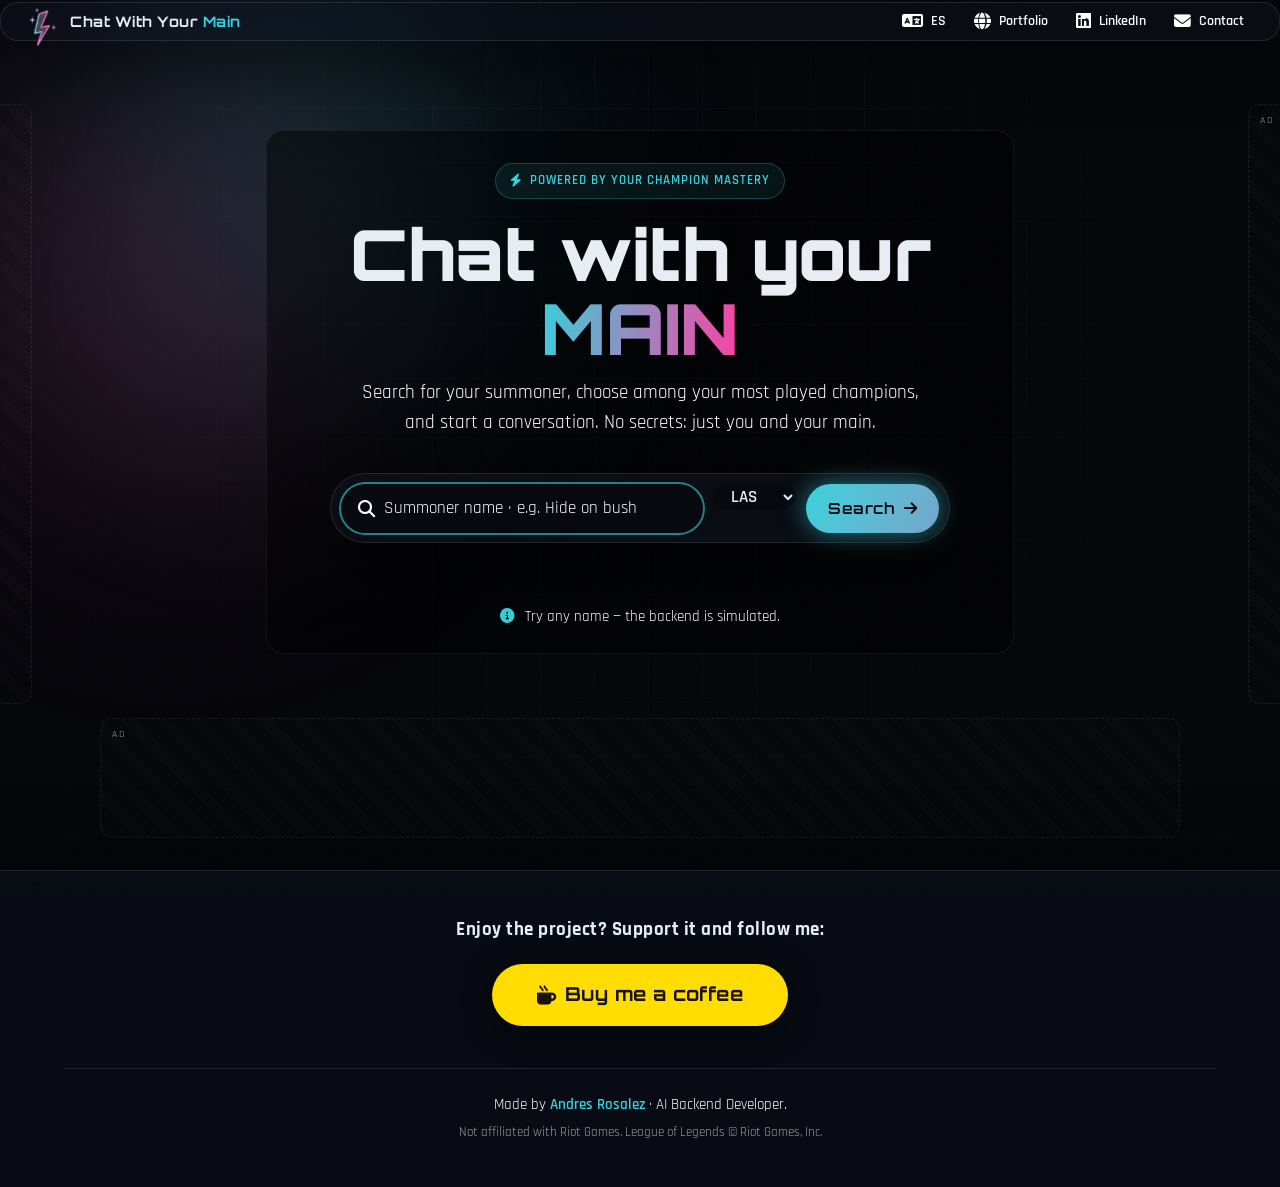
==== index.html @ ea78b266 "front sin backend" ====
<!DOCTYPE html>
<html lang="en" class="theme-dark">
<head>
  <meta charset="UTF-8" />
  <meta name="viewport" content="width=device-width, initial-scale=1.0" />
  <meta name="theme-color" content="#05060a" />

  <!-- ============================ SEO ============================ -->
  <title>Chat With Your Main — Talk to your main champion</title>
  <meta
    name="description"
    content="Search for your League of Legends summoner and start a conversation with your most played champion. Futuristic interface, glassmorphism and a chat with personality."
  />
  <meta name="author" content="Your Name" />
  <meta property="og:title" content="Chat With Your Main" />
  <meta
    property="og:description"
    content="Search your summoner and chat with your League of Legends main."
  />
  <meta property="og:type" content="website" />

  <!-- =============== hreflang (SEO multi‑idioma) ================ -->
  <link rel="alternate" hreflang="es" href="https://tudominio.com/es/" />
  <link rel="alternate" hreflang="en" href="https://tudominio.com/" />
  <link rel="canonical" href="https://tudominio.com/" />

  <!-- ===================== Icons (Font Awesome) ===================== -->
  <link
    rel="stylesheet"
    href="https://cdnjs.cloudflare.com/ajax/libs/font-awesome/6.5.2/css/all.min.css"
  />

  <!-- ===================== Fonts ===================== -->
  <link rel="preconnect" href="https://fonts.googleapis.com" />
  <link rel="preconnect" href="https://fonts.gstatic.com" crossorigin />
  <link
    href="https://fonts.googleapis.com/css2?family=Orbitron:wght@500;700;900&family=Rajdhani:wght@400;500;600;700&display=swap"
    rel="stylesheet"
  />

  <!-- ============================ Styles ============================ -->
  <link rel="stylesheet" href="./styles.css" />
</head>

<body>
  <!-- ===================== VIDEO DE FONDO ===================== -->
  <video class="bg-video" autoplay muted loop playsinline poster="Poster.png"
       style="position:fixed; top:0; left:0; width:100%; height:100%; z-index:-3; object-fit:cover; pointer-events:none; visibility:visible; opacity:1;">
  <source src="Background.mp4" type="video/mp4">
</video>
  <div class="bg-video-overlay" aria-hidden="true"></div>
  <!-- ========================================================= -->

  <!-- Animated neon background layers -->
  <div class="bg-grid" aria-hidden="true"></div>
  <div class="bg-orb bg-orb--cyan" aria-hidden="true"></div>
  <div class="bg-orb bg-orb--magenta" aria-hidden="true"></div>
  <div class="bg-noise" aria-hidden="true"></div>

  <!-- ============================ Header ============================ -->
  <header class="site-header glass">
    <a class="brand" href="#top" aria-label="Chat With Your Main — home">
      <span class="brand__mark">
        <img src="Icon.png" >
      </span>
      <span class="brand__text">
        Chat&nbsp;With&nbsp;Your&nbsp;<span class="brand__accent">Main</span>
      </span>
    </a>

    <nav class="site-nav" aria-label="Author links">
      <!-- Language switcher -->
      <a class="site-nav__link" href="/es/" hreflang="es" aria-label="Versión en español">
        <i class="fa-solid fa-language"></i><span>ES</span>
      </a>
      <!-- Personal branding -->
      <a class="site-nav__link" href="https://andresrosalez.dev/" target="_blank" rel="noopener">
        <i class="fa-solid fa-globe"></i><span>Portfolio</span>
      </a>
      <a class="site-nav__link" href="https://www.linkedin.com/in/andres-rosalez" target="_blank" rel="noopener">
        <i class="fa-brands fa-linkedin"></i><span>LinkedIn</span>
      </a>
      <a class="site-nav__link" href="mailto:andeliros@yahoo.com.ar">
        <i class="fa-solid fa-envelope"></i><span>Contact</span>
      </a>
    </nav>
  </header>

  <span id="top"></span>

  <main class="layout">
    <!-- ===================== Left ad rail ===================== -->
    <aside class="ad-rail ad-rail--left" aria-label="Advertisement">
      <div class="ad-slot ad-slot--vertical" data-ad-format="vertical">
        <ins class="adsbygoogle"
             style="display:block"
             data-ad-client="ca-pub-XXXXXXXXXXXXXXXX"
             data-ad-slot="0000000000"
             data-ad-format="auto"
             data-full-width-responsive="true"></ins>
        <span class="ad-slot__label">Ad</span>
      </div>
    </aside>

    <!-- ============================ Content ============================ -->
    <div class="content">
      <!-- ====================================================== -->
      <!-- VIEW 1: SEARCH                                          -->
      <!-- ====================================================== -->
      <section id="view-search" class="view view--active" aria-labelledby="hero-title">
        <div class="hero">
            <div class="hero-glass">
          <p class="hero__eyebrow">
            <i class="fa-solid fa-bolt"></i> Powered by your champion mastery
          </p>
          <h1 id="hero-title" class="hero__title">
            Chat with your <br><span class="grad-text">MAIN</span>
          </h1>
          <p class="hero__subtitle">
            Search for your summoner, choose among your most played champions,
            and start a conversation. No secrets: just you and your main.
          </p>

          <form id="search-form" class="search glass" autocomplete="off" novalidate>
            <div class="search__field">
              <i class="fa-solid fa-magnifying-glass search__icon"></i>
              <input
                id="summoner-input"
                class="search__input"
                type="text"
                name="summoner"
                placeholder="Summoner name · e.g. Hide on bush"
                aria-label="Summoner name"
                required
              />
            </div>

            <div class="search__region">
              <label class="sr-only" for="region-select">Region</label>
              <select id="region-select" class="search__select" name="region">
                <option value="LAS">LAS</option>
                <option value="LAN">LAN</option>
                <option value="NA">NA</option>
                <option value="EUW">EUW</option>
                <option value="EUNE">EUNE</option>
                <option value="KR">KR</option>
                <option value="BR">BR</option>
              </select>
            </div>

            <button id="search-button" class="btn btn--primary" type="submit">
              <span class="btn__label">Search</span>
              <i class="fa-solid fa-arrow-right btn__icon"></i>
            </button>
          </form>

          <p id="search-message" class="search__feedback" role="status" aria-live="polite"></p>

          <ul class="hero__hints">
            <li><i class="fa-solid fa-circle-info"></i> Try any name — the backend is simulated.</li>
          </ul>
          </div>
        </div>
      </section>

      <!-- ====================================================== -->
      <!-- VIEW 2: CHAMPION SELECT                                 -->
      <!-- ====================================================== -->
      <section id="view-select" class="view" aria-labelledby="select-title" hidden>
        <header class="summoner-card glass" id="summoner-card">
          <!-- Populated by ui.js -->
        </header>

        <div class="select__heading">
          <h2 id="select-title" class="section-title">
            Choose your <span class="grad-text">main</span>
          </h2>
          <p class="section-subtitle">
            Your highest mastery champions. Tap one to start chatting.
          </p>
        </div>

        <div id="champion-grid" class="champion-grid" role="list" aria-label="Available champions">
          <!-- Champion cards injected by ui.js -->
        </div>

        <button class="btn btn--ghost back-link" data-action="back-to-search" type="button">
          <i class="fa-solid fa-arrow-left"></i> Search another summoner
        </button>
      </section>

      <!-- ====================================================== -->
      <!-- VIEW 3: CHAT                                            -->
      <!-- ====================================================== -->
      <section id="view-chat" class="view" aria-labelledby="chat-title" hidden>
        <div class="chat glass">
          <header class="chat__header" id="chat-header">
            <!-- Champion identity injected by ui.js -->
          </header>

          <div id="chat-log" class="chat__log" aria-live="polite" aria-label="Conversation">
            <!-- Messages -->
          </div>

          <div id="typing-indicator" class="typing" hidden>
            <span class="typing__dot"></span>
            <span class="typing__dot"></span>
            <span class="typing__dot"></span>
          </div>

          <form id="chat-form" class="chat__composer" autocomplete="off">
            <input
              id="chat-input"
              class="chat__input"
              type="text"
              placeholder="Type a message…"
              aria-label="Type a message"
              required
            />
            <button class="btn btn--primary chat__send" type="submit" aria-label="Send message">
              <i class="fa-solid fa-paper-plane"></i>
            </button>
          </form>
        </div>

        <button class="btn btn--ghost back-link" data-action="back-to-select" type="button">
          <i class="fa-solid fa-arrow-left"></i> Switch champion
        </button>
      </section>

      <!-- In-content ad -->
      <div class="ad-slot ad-slot--horizontal" data-ad-format="horizontal" aria-label="Advertisement">
        <ins class="adsbygoogle"
             style="display:block"
             data-ad-client="ca-pub-XXXXXXXXXXXXXXXX"
             data-ad-slot="1111111111"
             data-ad-format="auto"
             data-full-width-responsive="true"></ins>
        <span class="ad-slot__label">Ad</span>
      </div>
    </div>

    <!-- ===================== Right ad rail ===================== -->
    <aside class="ad-rail ad-rail--right" aria-label="Advertisement">
      <div class="ad-slot ad-slot--vertical" data-ad-format="vertical">
        <ins class="adsbygoogle"
             style="display:block"
             data-ad-client="ca-pub-XXXXXXXXXXXXXXXX"
             data-ad-slot="2222222222"
             data-ad-format="auto"
             data-full-width-responsive="true"></ins>
        <span class="ad-slot__label">Ad</span>
      </div>
    </aside>
  </main>

  <!-- ============================ Footer ============================ -->
  <footer class="site-footer glass">
    <div class="footer__support">
      <p class="footer__support-text">
        Enjoy the project? Support it and follow me:
      </p>
      <div class="footer__buttons">
        <a class="btn btn--coffee" href="https://cafecito.app/andresrosalez" target="_blank" rel="noopener">
          <i class="fa-solid fa-mug-hot"></i> Buy me a coffee
        </a>
      </div>
    </div>

    <div class="footer__meta">
      <p>
        Made by
        <a href="https://andresrosalez.dev/" target="_blank" rel="noopener">Andres Rosalez</a>
        · AI Backend Developer.
      </p>
      <p class="footer__legal">
        Not affiliated with Riot Games. League of Legends © Riot Games, Inc.
      </p>
    </div>
  </footer>

  <!-- Google AdSense loader (commented out) -->
  <!--
  <script async
    src="https://pagead2.googlesyndication.com/pagead/js/adsbygoogle.js?client=ca-pub-XXXXXXXXXXXXXXXX"
    crossorigin="anonymous"></script>
  -->

  <script type="module" src="./js/app.js"></script>
</body>
</html>
---- styles.css ----
/* ==========================================================================
   Chat With Your Main — stylesheet
   Futuristic · glassmorphism · dark with neon (Empyrean-inspired)
   ========================================================================== */

/* --------------------------------------------------------------------------
   1. Design tokens
   -------------------------------------------------------------------------- */
:root {
  --cyan: #36d1dc;
  --magenta: #ff3fa4;
  --accent: var(--cyan);

  --bg: #05060a;
  --bg-2: #0a0d16;
  --text: #e8ecf4;
  --text-muted: #ffffff;
  --border: rgba(255, 255, 255, 0.08);

  --glass-bg: rgba(18, 22, 34, 0.55);
  --glass-stroke: rgba(255, 255, 255, 0.1);
  --glass-blur: 18px;

  --radius: 18px;
  --radius-sm: 12px;
  --maxw: 1320px;

  --glow: 0 0 24px color-mix(in srgb, var(--accent) 55%, transparent);
  --shadow: 0 20px 60px rgba(0, 0, 0, 0.45);

  --font-display: "Orbitron", system-ui, sans-serif;
  --font-body: "Rajdhani", system-ui, sans-serif;
}

/* --------------------------------------------------------------------------
   2. Reset & base
   -------------------------------------------------------------------------- */
*,
*::before,
*::after {
  box-sizing: border-box;
  margin: 0;
}

html {
  scroll-behavior: smooth;
  background: var(--bg);
}

body {
  min-height: 100vh;
  font-family: var(--font-body);
  font-size: 17px;
  line-height: 1.55;
  color: var(--text);
  /* Fallback si el video no carga: un degradado oscuro */
  
  overflow-x: hidden;
  position: relative;
}

img {
  display: block;
  max-width: 100%;
}
a {
  color: inherit;
  text-decoration: none;
}
button {
  font-family: inherit;
  cursor: pointer;
  border: none;
  background: none;
  color: inherit;
}
input,
select {
  font-family: inherit;
  font-size: inherit;
  color: inherit;
}

.sr-only {
  position: absolute;
  width: 1px;
  height: 1px;
  padding: 0;
  overflow: hidden;
  clip: rect(0 0 0 0);
  white-space: nowrap;
  border: 0;
}

.grad-text {
  background: linear-gradient(100deg, var(--cyan), var(--magenta));
  -webkit-background-clip: text;
  background-clip: text;
  color: transparent;
}

/* --------------------------------------------------------------------------
   3. Video de fondo (NUEVO, CORREGIDO)
   -------------------------------------------------------------------------- */
.bg-video {
  position: fixed;
  top: 0;
  left: 0;
  width: 100%;
  height: 100%;
  z-index: 5;
  object-fit: cover;
  pointer-events: none;
  /* Aseguramos visibilidad */
  visibility: visible;
  opacity: 1;
}



/* En móviles, puedes optar por ocultar el video para ahorrar datos */
@media (max-width: 768px) {
  /* .bg-video { display: none; } */ /* Descomenta si quieres ocultarlo en móvil */
}

/* --------------------------------------------------------------------------
   4. Animated background layers (orbes, grid, noise)
   -------------------------------------------------------------------------- */
.bg-grid,
.bg-orb,
.bg-noise {
  position: fixed;
  inset: 0;
  z-index: -1;   /* Por encima del overlay pero debajo del contenido */
  pointer-events: none;
}

.bg-grid {
  background-image:
    linear-gradient(rgba(255, 255, 255, 0.035) 1px, transparent 1px),
    linear-gradient(90deg, rgba(255, 255, 255, 0.035) 1px, transparent 1px);
  background-size: 54px 54px;
  mask-image: radial-gradient(circle at 50% 35%, #000 0%, transparent 75%);
  animation: grid-drift 24s linear infinite;
}

.bg-orb {
  width: 46vw;
  height: 46vw;
  max-width: 720px;
  max-height: 720px;
  border-radius: 50%;
  filter: blur(120px);
  opacity: 0.5;
}

.bg-orb--cyan {
  top: -12%;
  right: -8%;
  background: radial-gradient(circle, rgba(54, 209, 220, 0.55), transparent 70%);
  animation: float-a 18s ease-in-out infinite;
}

.bg-orb--magenta {
  bottom: -16%;
  left: -10%;
  background: radial-gradient(circle, rgba(255, 63, 164, 0.45), transparent 70%);
  animation: float-b 22s ease-in-out infinite;
}

.bg-noise {
  opacity: 0.025;
  background-image: url("data:image/svg+xml,%3Csvg xmlns='http://www.w3.org/2000/svg' width='160' height='160'%3E%3Cfilter id='n'%3E%3CfeTurbulence type='fractalNoise' baseFrequency='0.85' numOctaves='3'/%3E%3C/filter%3E%3Crect width='100%25' height='100%25' filter='url(%23n)'/%3E%3C/svg%3E");
}

/* --------------------------------------------------------------------------
   5. Layout shell (header, main, footer, ad rails)
   -------------------------------------------------------------------------- */
.site-header {
  position: sticky;
  top: 0;
  z-index: 50;
  display: flex;
  align-items: center;
  justify-content: space-between;
  gap: 1rem;
  padding: 0.9rem clamp(1rem, 4vw, 2.5rem);
  margin: 0.75rem auto;
  max-width: var(--maxw);
  border-radius: var(--radius);
}

.brand {
  display: inline-flex;
  align-items: center;
  gap: 0.7rem;
  font-family: var(--font-display);
  font-weight: 700;
  letter-spacing: 0.5px;
}

.brand__mark {
  display: grid;
  place-items: center;
  width: 42px;
  height: 42px;
  border-radius: 12px;
  font-size: 1.1rem;
}

.brand__text {
  font-size: 1.05rem;
}

.brand__accent {
  color: var(--cyan);
}

.site-nav {
  display: flex;
  align-items: center;
  gap: 0.35rem;
}

.site-nav__link {
  display: inline-flex;
  align-items: center;
  gap: 0.5rem;
  padding: 0.5rem 0.85rem;
  border-radius: 999px;
  font-weight: 600;
  color: var(--text-muted);
  transition: color 0.2s, background 0.2s, transform 0.2s;
}

.site-nav__link:hover {
  color: var(--text);
  background: rgba(255, 255, 255, 0.06);
  transform: translateY(-1px);
}

.site-nav__link i {
  font-size: 1.05rem;
}

.layout {
  display: grid;
  grid-template-columns: minmax(0, 1fr) minmax(0, var(--maxw)) minmax(0, 1fr);
  gap: 1.25rem;
  align-items: start;
  padding: 0 clamp(0.75rem, 3vw, 2rem) 2rem;
}

.content {
  grid-column: 2;
  width: 100%;
  max-width: 1080px;
  margin: 0 auto;
}

.ad-rail {
  position: sticky;
  top: 96px;
  display: flex;
  justify-content: center;
  padding-top: 0.5rem;
}

.ad-rail--left {
  grid-column: 1;
  justify-self: end;
}
.ad-rail--right {
  grid-column: 3;
  justify-self: start;
}

/* --------------------------------------------------------------------------
   6. Buttons & shared atoms
   -------------------------------------------------------------------------- */
.btn {
  display: inline-flex;
  align-items: center;
  justify-content: center;
  gap: 0.55rem;
  padding: 0.8rem 1.4rem;
  border-radius: 999px;
  font-family: var(--font-display);
  font-weight: 600;
  font-size: 0.95rem;
  letter-spacing: 0.4px;
  white-space: nowrap;
  transition: transform 0.18s ease, box-shadow 0.25s ease, opacity 0.2s;
}
.btn:disabled {
  opacity: 0.65;
  cursor: not-allowed;
}

.btn--primary {
  color: var(--bg);
  background: linear-gradient(120deg, var(--cyan), color-mix(in srgb, var(--accent) 70%, var(--magenta)));
  box-shadow: var(--glow);
}
.btn--primary:not(:disabled):hover {
  transform: translateY(-2px);
  box-shadow: 0 0 34px color-mix(in srgb, var(--accent) 70%, transparent);
}

.btn--ghost {
  color: var(--text-muted);
  border: 1px solid var(--border);
  background: rgba(255, 255, 255, 0.03);
}
.btn--ghost:hover {
  color: var(--text);
  border-color: color-mix(in srgb, var(--accent) 60%, transparent);
}

.btn--loading .btn__icon {
  animation: spin 0.8s linear infinite;
}

.back-link {
  margin-top: 1.5rem;
}

.section-title {
  font-family: var(--font-display);
  font-weight: 700;
  font-size: clamp(1.6rem, 3vw, 2.2rem);
}
.section-subtitle {
  color: var(--text-muted);
  margin-top: 0.4rem;
}

.tag {
  display: inline-flex;
  align-items: center;
  gap: 0.4rem;
  padding: 0.3rem 0.7rem;
  border-radius: 999px;
  font-size: 0.85rem;
  font-weight: 600;
  color: var(--text-muted);
  background: rgba(255, 255, 255, 0.05);
  border: 1px solid var(--border);
}
.tag i {
  color: var(--accent);
}

/* --------------------------------------------------------------------------
   7. Glass surfaces
   -------------------------------------------------------------------------- */
.glass {
  background: var(--glass-bg);
  border: 1px solid var(--glass-stroke);
  backdrop-filter: blur(var(--glass-blur)) saturate(140%);
  -webkit-backdrop-filter: blur(var(--glass-blur)) saturate(140%);
  box-shadow: var(--shadow);
}

/* --------------------------------------------------------------------------
   8. View: Search / Hero
   -------------------------------------------------------------------------- */
.view {
  display: none;
}
.view--active {
  display: block;
  animation: fade-up 0.5s ease both;
}

.hero {
  text-align: center;
  padding: clamp(2.5rem, 7vw, 5.5rem) 1rem 2rem;
  max-width: 780px;
  margin: 0 auto;
}

.hero__eyebrow {
  display: inline-flex;
  align-items: center;
  gap: 0.5rem;
  padding: 0.4rem 0.9rem;
  border-radius: 999px;
  font-size: 0.82rem;
  font-weight: 600;
  letter-spacing: 1px;
  text-transform: uppercase;
  color: var(--cyan);
  background: rgba(54, 209, 220, 0.08);
  border: 1px solid rgba(54, 209, 220, 0.25);
}

.hero__title {
  font-family: var(--font-display);
  font-weight: 900;
  font-size: clamp(2.4rem, 7vw, 4.4rem);
  line-height: 1.05;
  margin: 1.2rem 0 0.8rem;
  text-wrap: balance;
}

.hero__subtitle {
  color: var(--text-muted);
  font-size: clamp(1rem, 2.4vw, 1.2rem);
  max-width: 560px;
  margin: 0 auto;
  text-wrap: pretty;
}

.search {
  display: flex;
  gap: 0.6rem;
  padding: 0.6rem;
  margin: 2.2rem auto 0;
  max-width: 620px;
  border-radius: 999px;
}

.search__field {
  position: relative;
  flex: 1;
  display: flex;
  align-items: center;
}
.search__icon {
  position: absolute;
  left: 1.1rem;
  color: var(--text-muted);
}
.search__input {
  width: 100%;
  padding: 0.85rem 1rem 0.85rem 2.7rem;
  border: none;
  border-radius: 999px;
  background: rgba(0, 0, 0, 0.25);
  outline: none;
  transition: box-shadow 0.2s;
}
.search__input::placeholder {
  color: var(--text-muted);
}
.search__input:focus {
  box-shadow: 0 0 0 2px color-mix(in srgb, var(--accent) 60%, transparent);
}

.search__select {
  padding: 0 0.9rem;
  border: none;
  border-radius: 999px;
  background: rgba(0, 0, 0, 0.25);
  outline: none;
  font-weight: 600;
}

.search__feedback {
  min-height: 1.4rem;
  margin-top: 1rem;
  font-weight: 600;
}
.search__feedback--error {
  color: var(--magenta);
}
.search__feedback--info {
  color: var(--cyan);
}

.hero__hints {
  list-style: none;
  padding: 0;
  margin-top: 1.5rem;
  color: var(--text-muted);
  font-size: 0.92rem;
}
.hero__hints i {
  color: var(--accent);
  margin-right: 0.4rem;
}

/* --------------------------------------------------------------------------
   9. View: Champion select
   -------------------------------------------------------------------------- */
.summoner-card {
  display: flex;
  align-items: center;
  gap: 1.1rem;
  padding: 1.1rem 1.3rem;
  border-radius: var(--radius);
  margin-bottom: 2rem;
}
.summoner-card__icon {
  width: 64px;
  height: 64px;
  border-radius: 14px;
  border: 2px solid color-mix(in srgb, var(--accent) 60%, transparent);
  box-shadow: var(--glow);
}
.summoner-card__eyebrow {
  text-transform: uppercase;
  letter-spacing: 1.5px;
  font-size: 0.72rem;
  color: var(--cyan);
  font-weight: 700;
}
.summoner-card__name {
  font-family: var(--font-display);
  font-size: 1.5rem;
  line-height: 1.2;
}
.summoner-card__tags {
  display: flex;
  flex-wrap: wrap;
  gap: 0.5rem;
  margin-top: 0.5rem;
}

.select__heading {
  margin-bottom: 1.4rem;
}

.champion-grid {
  display: grid;
  grid-template-columns: repeat(auto-fill, minmax(240px, 1fr));
  gap: 1rem;
}

.champion-card {
  position: relative;
  display: flex;
  align-items: center;
  gap: 0.9rem;
  text-align: left;
  padding: 1rem;
  border-radius: var(--radius);
  background: var(--glass-bg);
  border: 1px solid var(--glass-stroke);
  backdrop-filter: blur(var(--glass-blur));
  -webkit-backdrop-filter: blur(var(--glass-blur));
  overflow: hidden;
  transition: transform 0.22s ease, border-color 0.22s ease, box-shadow 0.22s ease;
  animation: fade-up 0.5s ease both;
  animation-delay: var(--delay, 0ms);
}
.champion-card::before {
  content: "";
  position: absolute;
  inset: 0;
  background: linear-gradient(135deg, color-mix(in srgb, var(--accent) 22%, transparent), transparent 60%);
  opacity: 0;
  transition: opacity 0.25s;
}
.champion-card:hover {
  transform: translateY(-4px);
  border-color: color-mix(in srgb, var(--accent) 65%, transparent);
  box-shadow: 0 0 30px color-mix(in srgb, var(--accent) 35%, transparent);
}
.champion-card:hover::before {
  opacity: 1;
}
.champion-card > * {
  position: relative;
  z-index: 1;
}
.champion-card__rank {
  position: absolute;
  top: 0.7rem;
  right: 0.9rem;
  font-family: var(--font-display);
  font-weight: 700;
  font-size: 0.85rem;
  color: color-mix(in srgb, var(--accent) 80%, white);
  z-index: 2;
}
.champion-card__portrait {
  flex-shrink: 0;
  width: 64px;
  height: 64px;
  border-radius: 14px;
  overflow: hidden;
  border: 2px solid color-mix(in srgb, var(--accent) 55%, transparent);
}
.champion-card__portrait img {
  width: 100%;
  height: 100%;
  object-fit: cover;
}
.champion-card__body {
  display: flex;
  flex-direction: column;
  gap: 0.15rem;
  min-width: 0;
}
.champion-card__name {
  font-family: var(--font-display);
  font-weight: 700;
  font-size: 1.1rem;
}
.champion-card__title {
  font-size: 0.85rem;
  color: var(--text-muted);
  overflow: hidden;
  text-overflow: ellipsis;
  white-space: nowrap;
}
.champion-card__mastery {
  font-size: 0.8rem;
  color: color-mix(in srgb, var(--accent) 75%, white);
  margin-top: 0.3rem;
}
.champion-card__mastery i {
  margin-right: 0.3rem;
}
.champion-card__cta {
  position: absolute;
  bottom: 0.8rem;
  right: 1rem;
  font-size: 0.8rem;
  font-weight: 600;
  color: var(--text-muted);
  opacity: 0;
  transform: translateX(-6px);
  transition: opacity 0.2s, transform 0.2s, color 0.2s;
}
.champion-card:hover .champion-card__cta {
  opacity: 1;
  transform: translateX(0);
  color: var(--accent);
}

/* --------------------------------------------------------------------------
   10. View: Chat
   -------------------------------------------------------------------------- */
.chat {
  display: flex;
  flex-direction: column;
  height: min(72vh, 720px);
  border-radius: var(--radius);
  overflow: hidden;
}

.chat__header {
  position: relative;
  display: flex;
  align-items: center;
  gap: 0.9rem;
  padding: 1rem 1.2rem;
  border-bottom: 1px solid var(--glass-stroke);
  overflow: hidden;
}
.chat__header::before {
  content: "";
  position: absolute;
  inset: 0;
  background-image: var(--splash);
  background-size: cover;
  background-position: center 22%;
  opacity: 0.22;
  mask-image: linear-gradient(90deg, #000, transparent 85%);
}
.chat__header > * {
  position: relative;
  z-index: 1;
}

.chat__avatar {
  position: relative;
  width: 52px;
  height: 52px;
  border-radius: 50%;
  overflow: visible;
}
.chat__avatar img {
  width: 100%;
  height: 100%;
  border-radius: 50%;
  object-fit: cover;
  border: 2px solid color-mix(in srgb, var(--accent) 70%, transparent);
  box-shadow: var(--glow);
}
.chat__status {
  position: absolute;
  right: 1px;
  bottom: 1px;
  width: 13px;
  height: 13px;
  border-radius: 50%;
  background: #2fe089;
  border: 2px solid var(--bg-2);
  box-shadow: 0 0 8px #2fe089;
}

.chat__name {
  display: block;
  font-family: var(--font-display);
  font-weight: 700;
  font-size: 1.15rem;
}
.chat__title {
  font-size: 0.85rem;
  color: var(--text-muted);
}

.chat__log {
  flex: 1;
  display: flex;
  flex-direction: column;
  gap: 0.8rem;
  padding: 1.4rem 1.2rem;
  overflow-y: auto;
  scrollbar-width: thin;
  scrollbar-color: color-mix(in srgb, var(--accent) 50%, transparent) transparent;
}
.chat__log::-webkit-scrollbar {
  width: 8px;
}
.chat__log::-webkit-scrollbar-thumb {
  background: color-mix(in srgb, var(--accent) 45%, transparent);
  border-radius: 999px;
}

.msg {
  display: flex;
  align-items: flex-end;
  gap: 0.6rem;
  max-width: 82%;
  animation: pop-in 0.32s ease both;
}
.msg--user {
  align-self: flex-end;
  flex-direction: row-reverse;
}
.msg--champion {
  align-self: flex-start;
}

.msg__avatar {
  width: 34px;
  height: 34px;
  border-radius: 50%;
  object-fit: cover;
  border: 1px solid var(--glass-stroke);
}

.msg__bubble {
  padding: 0.7rem 1rem;
  border-radius: 16px;
  line-height: 1.45;
  word-wrap: break-word;
}
.msg--champion .msg__bubble {
  background: rgba(255, 255, 255, 0.06);
  border: 1px solid var(--glass-stroke);
  border-bottom-left-radius: 4px;
}
.msg--user .msg__bubble {
  color: var(--bg);
  background: linear-gradient(120deg, var(--cyan), color-mix(in srgb, var(--accent) 65%, var(--magenta)));
  border-bottom-right-radius: 4px;
  font-weight: 600;
}

.typing {
  display: flex;
  gap: 0.35rem;
  padding: 0 1.6rem 0.6rem;
}
.typing__dot {
  width: 8px;
  height: 8px;
  border-radius: 50%;
  background: var(--accent);
  opacity: 0.6;
  animation: blink 1.2s infinite ease-in-out;
}
.typing__dot:nth-child(2) {
  animation-delay: 0.2s;
}
.typing__dot:nth-child(3) {
  animation-delay: 0.4s;
}

.chat__composer {
  display: flex;
  gap: 0.6rem;
  padding: 0.9rem;
  border-top: 1px solid var(--glass-stroke);
  background: rgba(0, 0, 0, 0.18);
}
.chat__input {
  flex: 1;
  padding: 0.85rem 1.1rem;
  border: 1px solid var(--glass-stroke);
  border-radius: 999px;
  background: rgba(0, 0, 0, 0.3);
  outline: none;
  transition: box-shadow 0.2s, border-color 0.2s;
}
.chat__input:focus {
  border-color: color-mix(in srgb, var(--accent) 60%, transparent);
  box-shadow: 0 0 0 2px color-mix(in srgb, var(--accent) 35%, transparent);
}
.chat__send {
  padding: 0.85rem 1.2rem;
  border-radius: 50%;
  aspect-ratio: 1;
}

/* --------------------------------------------------------------------------
   11. Ads
   -------------------------------------------------------------------------- */
.ad-slot {
  position: relative;
  display: grid;
  place-items: center;
  border: 1px dashed var(--border);
  border-radius: var(--radius-sm);
  background: repeating-linear-gradient(
    45deg,
    rgba(255, 255, 255, 0.015),
    rgba(255, 255, 255, 0.015) 12px,
    transparent 12px,
    transparent 24px
  );
  color: var(--text-muted);
}
.ad-slot__label {
  position: absolute;
  top: 0.5rem;
  left: 0.7rem;
  font-size: 0.62rem;
  letter-spacing: 1.5px;
  text-transform: uppercase;
  opacity: 0.55;
}
.ad-slot--vertical {
  width: 180px;
  min-height: 600px;
}
.ad-slot--horizontal {
  width: 100%;
  min-height: 120px;
  margin-top: 2rem;
}
.adsbygoogle {
  width: 100%;
  height: 100%;
}

/* --------------------------------------------------------------------------
   12. Footer — full width, más visible y que tapa el watermark
   -------------------------------------------------------------------------- */
.site-footer {
  width: 100%;                     /* ocupa todo el ancho */
  max-width: 100%;                 /* sin límite */
  margin: 0;                       /* sin margen */
  padding: 2.8rem clamp(1.5rem, 5vw, 4rem); /* más padding lateral */
  border-radius: 0;                /* sin esquinas redondeadas */
  display: flex;
  flex-wrap: wrap;
  align-items: center;
  justify-content: center;
  gap: 1.8rem;
  z-index: 10;
  background: rgba(10, 13, 22, 0.85); /* más opaco aún */
  backdrop-filter: blur(18px) saturate(180%);
  -webkit-backdrop-filter: blur(18px) saturate(180%);
  border: none;                    /* sin borde para que se fusione */
  border-top: 1px solid var(--glass-stroke); /* solo línea superior */
  box-shadow: 0 -10px 50px rgba(0, 0, 0, 0.7);
}

/* Contenedor de apoyo ocupa toda la fila */
.footer__support {
  flex: 0 0 100%;
  text-align: center;
}

.footer__support-text {
  font-weight: 700;
  font-size: 1.2rem;
  margin-bottom: 1.2rem;
  color: var(--text);
  letter-spacing: 0.5px;
}

/* Botones más grandes y con efecto llamativo */
.footer__buttons {
  display: flex;
  flex-wrap: wrap;
  justify-content: center;
  gap: 1.5rem;
}

.btn--patreon,
.btn--coffee {
  padding: 1rem 2.8rem;
  font-size: 1.2rem;
  font-weight: 700;
  border-radius: 999px;
  box-shadow: 0 6px 30px rgba(0, 0, 0, 0.5);
  transition: transform 0.25s ease, box-shadow 0.25s ease;
}

.btn--patreon {
  color: #fff;
  background: #f1465a;
}
.btn--coffee {
  color: #1a1207;
  background: #ffdd00;
}

.btn--patreon:hover,
.btn--coffee:hover {
  transform: translateY(-5px) scale(1.04);
  box-shadow: 0 12px 40px rgba(0, 0, 0, 0.7);
}

/* Meta (créditos) también centrado y con separación */
.footer__meta {
  flex: 0 0 100%;
  text-align: center;
  color: var(--text-muted);
  font-size: 0.95rem;
  margin-top: 0.8rem;
  padding-top: 1.5rem;
  border-top: 1px solid var(--glass-stroke);
}

.footer__meta a {
  color: var(--cyan);
  font-weight: 600;
}

.footer__legal {
  margin-top: 0.4rem;
  font-size: 0.8rem;
  opacity: 0.6;
}

/* --------------------------------------------------------------------------
   13. Animations
   -------------------------------------------------------------------------- */
@keyframes fade-up {
  from {
    opacity: 0;
    transform: translateY(18px);
  }
  to {
    opacity: 1;
    transform: translateY(0);
  }
}
@keyframes pop-in {
  from {
    opacity: 0;
    transform: translateY(8px) scale(0.98);
  }
  to {
    opacity: 1;
    transform: translateY(0) scale(1);
  }
}
@keyframes blink {
  0%,
  60%,
  100% {
    opacity: 0.3;
    transform: translateY(0);
  }
  30% {
    opacity: 1;
    transform: translateY(-3px);
  }
}
@keyframes spin {
  to {
    transform: rotate(360deg);
  }
}
@keyframes grid-drift {
  to {
    background-position: 54px 54px;
  }
}
@keyframes float-a {
  0%,
  100% {
    transform: translate(0, 0);
  }
  50% {
    transform: translate(-40px, 30px);
  }
}
@keyframes float-b {
  0%,
  100% {
    transform: translate(0, 0);
  }
  50% {
    transform: translate(40px, -30px);
  }
}

/* Respect reduced-motion preferences */
@media (prefers-reduced-motion: reduce) {
  *,
  *::before,
  *::after {
    animation-duration: 0.001ms !important;
    animation-iteration-count: 1 !important;
    transition-duration: 0.001ms !important;
    scroll-behavior: auto !important;
  }
}

/* --------------------------------------------------------------------------
   14. Responsive
   -------------------------------------------------------------------------- */
@media (max-width: 1180px) {
  .layout {
    grid-template-columns: 1fr;
  }
  .content {
    grid-column: 1;
  }
  .ad-rail {
    display: none;
  }
}

@media (max-width: 640px) {
  body {
    font-size: 16px;
  }
  .site-nav__link span {
    display: none;
  }
  .site-nav__link {
    padding: 0.55rem;
  }
  .search {
    flex-direction: column;
    border-radius: var(--radius);
  }
  .search__field,
  .search__input,
  .search__select,
  .search .btn {
    width: 100%;
  }
  .search__select {
    padding: 0.75rem 1rem;
  }
  .champion-grid {
    grid-template-columns: 1fr;
  }
  .summoner-card {
    flex-direction: column;
    text-align: center;
  }
  .summoner-card__tags {
    justify-content: center;
  }
  .footer__meta {
    text-align: left;
  }
  .chat {
    height: 78vh;
  }
  .msg {
    max-width: 90%;
  }
}


.site-header {
  position: sticky;
  top: 0;
  z-index: 50;
  display: flex;
  align-items: center;
  justify-content: space-between;
  gap: 1rem;
  padding: 0.1rem 1.5rem;   /* reducido verticalmente */
  margin: 0.1rem auto;      /* menos margen */
  max-width: var(--maxw);
  border-radius: var(--radius);
  backdrop-filter: blur(var(--glass-blur)) saturate(140%);
  background: rgba(18, 22, 34, 0.4); /* más transparente para que se vea el video */
  border: 1px solid var(--glass-stroke);
}

.brand__mark {
  width: 34px;      /* antes 42px */
  height: 34px;
  font-size: 0.9rem;
}
.brand__text {
  font-size: 0.9rem;  /* antes 1.05rem */
}
.site-nav__link {
  padding: 0.3rem 0.7rem; /* menos padding */
  font-size: 0.85rem;
}

.hero-glass {
  background: rgba(0, 0, 0, 0.45);
  backdrop-filter: blur(6px);
  -webkit-backdrop-filter: blur(6px);
  padding: 2rem 2rem 1.5rem;
  border-radius: var(--radius);
  border: 1px solid rgba(255, 255, 255, 0.06);
}

/* --------------------------------------------------------------------------
   Efecto de salpicadura de pintura fluorescente
   -------------------------------------------------------------------------- */
.paint-particle {
  position: fixed;
  pointer-events: none;
  z-index: 9999;
  will-change: transform, opacity;
  filter: blur(0.5px);
  mix-blend-mode: screen; /* para que se mezclen con el fondo oscuro */
}
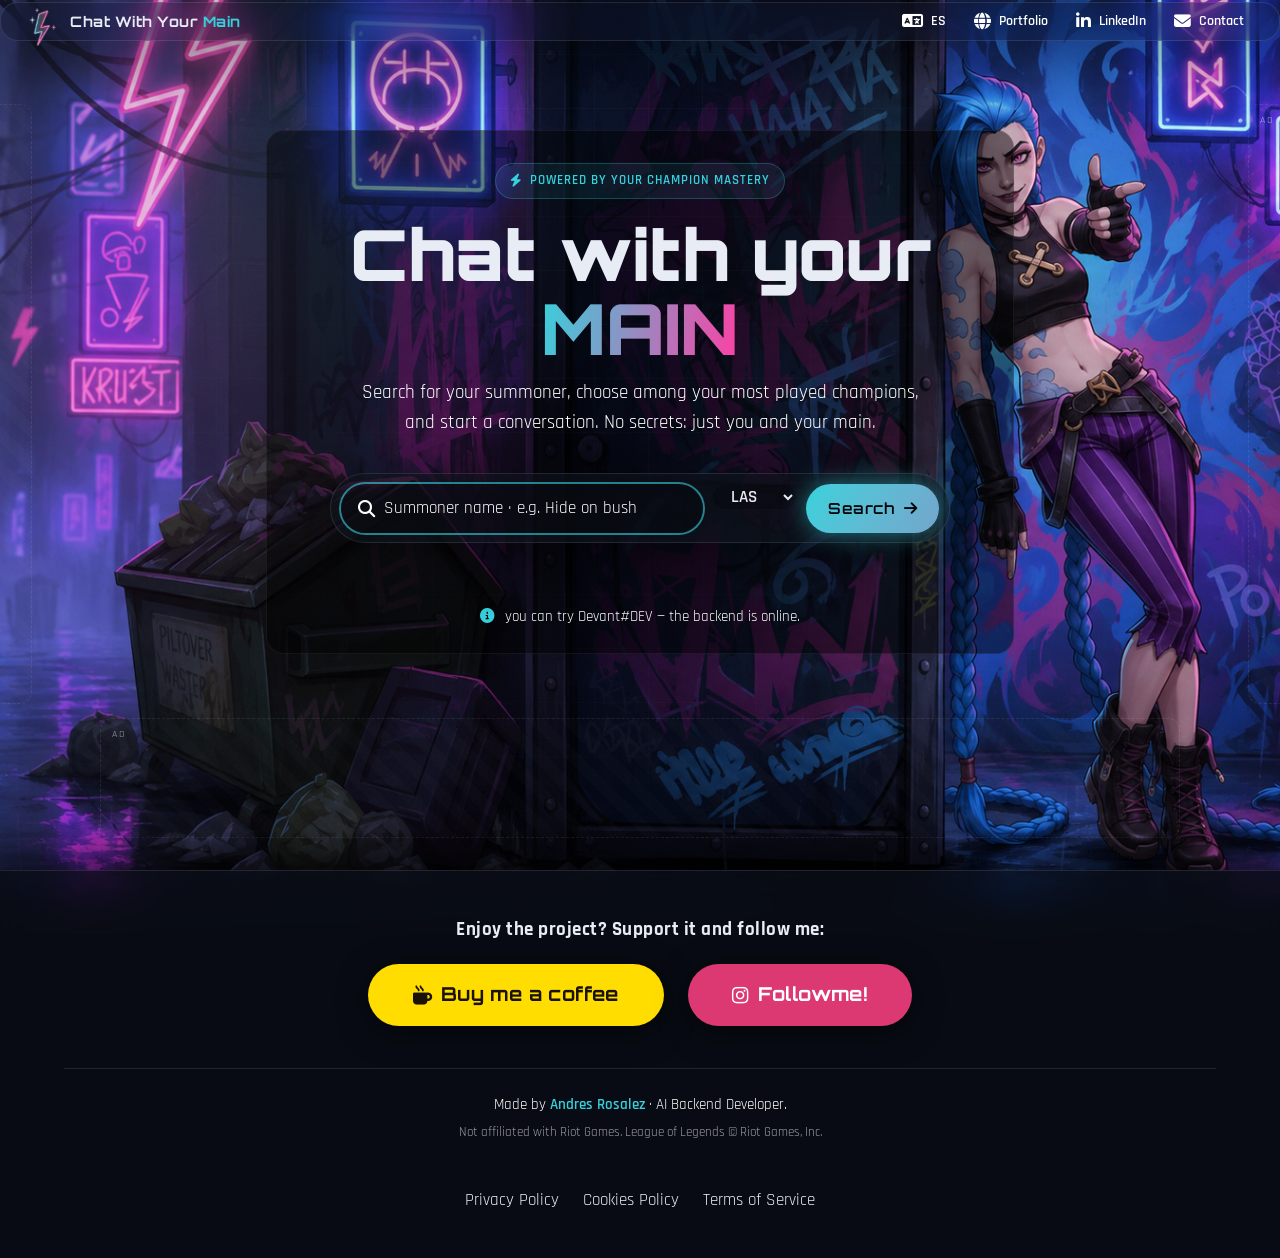
==== commit 27b53c7e: "legal updated" ====
--- a/index.html
+++ b/index.html
@@ -1,5 +1,6 @@
 <!DOCTYPE html>
 <html lang="en" class="theme-dark">
+
 <head>
   <meta charset="UTF-8" />
   <meta name="viewport" content="width=device-width, initial-scale=1.0" />
@@ -7,16 +8,11 @@
 
   <!-- ============================ SEO ============================ -->
   <title>Chat With Your Main — Talk to your main champion</title>
-  <meta
-    name="description"
-    content="Search for your League of Legends summoner and start a conversation with your most played champion. Futuristic interface, glassmorphism and a chat with personality."
-  />
+  <meta name="description"
+    content="Search for your League of Legends summoner and start a conversation with your most played champion. Futuristic interface, glassmorphism and a chat with personality." />
   <meta name="author" content="Your Name" />
   <meta property="og:title" content="Chat With Your Main" />
-  <meta
-    property="og:description"
-    content="Search your summoner and chat with your League of Legends main."
-  />
+  <meta property="og:description" content="Search your summoner and chat with your League of Legends main." />
   <meta property="og:type" content="website" />
 
   <!-- =============== hreflang (SEO multi‑idioma) ================ -->
@@ -25,29 +21,30 @@
   <link rel="canonical" href="https://tudominio.com/" />
 
   <!-- ===================== Icons (Font Awesome) ===================== -->
-  <link
-    rel="stylesheet"
-    href="https://cdnjs.cloudflare.com/ajax/libs/font-awesome/6.5.2/css/all.min.css"
-  />
+  <link rel="stylesheet" href="https://cdnjs.cloudflare.com/ajax/libs/font-awesome/6.5.2/css/all.min.css" />
+  <link rel="stylesheet" href="https://cdnjs.cloudflare.com/ajax/libs/font-awesome/4.7.0/css/font-awesome.min.css">
 
   <!-- ===================== Fonts ===================== -->
   <link rel="preconnect" href="https://fonts.googleapis.com" />
   <link rel="preconnect" href="https://fonts.gstatic.com" crossorigin />
   <link
     href="https://fonts.googleapis.com/css2?family=Orbitron:wght@500;700;900&family=Rajdhani:wght@400;500;600;700&display=swap"
-    rel="stylesheet"
-  />
+    rel="stylesheet" />
 
   <!-- ============================ Styles ============================ -->
   <link rel="stylesheet" href="./styles.css" />
+  <!-- ============================ adds ============================ -->
+
+  <script async src="https://pagead2.googlesyndication.com/pagead/js/adsbygoogle.js?client=ca-pub-9816008441573456"
+     crossorigin="anonymous"></script>
 </head>
 
 <body>
   <!-- ===================== VIDEO DE FONDO ===================== -->
-  <video class="bg-video" autoplay muted loop playsinline poster="Poster.png"
-       style="position:fixed; top:0; left:0; width:100%; height:100%; z-index:-3; object-fit:cover; pointer-events:none; visibility:visible; opacity:1;">
-  <source src="Background.mp4" type="video/mp4">
-</video>
+  <video class="bg-video" autoplay muted loop playsinline poster="backgrounds/jinx.png"
+    style="position:fixed; top:0; left:0; width:100%; height:100%; z-index:-3; object-fit:cover; pointer-events:none; visibility:visible; opacity:1;">
+    <source src="backgrounds/Jinx.mp4" type="video/mp4">
+  </video>
   <div class="bg-video-overlay" aria-hidden="true"></div>
   <!-- ========================================================= -->
 
@@ -61,7 +58,7 @@
   <header class="site-header glass">
     <a class="brand" href="#top" aria-label="Chat With Your Main — home">
       <span class="brand__mark">
-        <img src="Icon.png" >
+        <img src="Icon.png">
       </span>
       <span class="brand__text">
         Chat&nbsp;With&nbsp;Your&nbsp;<span class="brand__accent">Main</span>
@@ -92,13 +89,12 @@
     <!-- ===================== Left ad rail ===================== -->
     <aside class="ad-rail ad-rail--left" aria-label="Advertisement">
       <div class="ad-slot ad-slot--vertical" data-ad-format="vertical">
-        <ins class="adsbygoogle"
-             style="display:block"
-             data-ad-client="ca-pub-XXXXXXXXXXXXXXXX"
-             data-ad-slot="0000000000"
-             data-ad-format="auto"
-             data-full-width-responsive="true"></ins>
-        <span class="ad-slot__label">Ad</span>
+        <ins class="adsbygoogle" style="display:block" data-ad-client="ca-pub-9816008441573456"
+          data-ad-slot="0000110000" data-ad-format="auto" data-full-width-responsive="true"></ins>
+       
+       <script>
+  (adsbygoogle = window.adsbygoogle || []).push({});
+</script>   <span class="ad-slot__label">Ad</span>
       </div>
     </aside>
 
@@ -109,56 +105,49 @@
       <!-- ====================================================== -->
       <section id="view-search" class="view view--active" aria-labelledby="hero-title">
         <div class="hero">
-            <div class="hero-glass">
-          <p class="hero__eyebrow">
-            <i class="fa-solid fa-bolt"></i> Powered by your champion mastery
-          </p>
-          <h1 id="hero-title" class="hero__title">
-            Chat with your <br><span class="grad-text">MAIN</span>
-          </h1>
-          <p class="hero__subtitle">
-            Search for your summoner, choose among your most played champions,
-            and start a conversation. No secrets: just you and your main.
-          </p>
-
-          <form id="search-form" class="search glass" autocomplete="off" novalidate>
-            <div class="search__field">
-              <i class="fa-solid fa-magnifying-glass search__icon"></i>
-              <input
-                id="summoner-input"
-                class="search__input"
-                type="text"
-                name="summoner"
-                placeholder="Summoner name · e.g. Hide on bush"
-                aria-label="Summoner name"
-                required
-              />
-            </div>
-
-            <div class="search__region">
-              <label class="sr-only" for="region-select">Region</label>
-              <select id="region-select" class="search__select" name="region">
-                <option value="LAS">LAS</option>
-                <option value="LAN">LAN</option>
-                <option value="NA">NA</option>
-                <option value="EUW">EUW</option>
-                <option value="EUNE">EUNE</option>
-                <option value="KR">KR</option>
-                <option value="BR">BR</option>
-              </select>
-            </div>
-
-            <button id="search-button" class="btn btn--primary" type="submit">
-              <span class="btn__label">Search</span>
-              <i class="fa-solid fa-arrow-right btn__icon"></i>
-            </button>
-          </form>
-
-          <p id="search-message" class="search__feedback" role="status" aria-live="polite"></p>
-
-          <ul class="hero__hints">
-            <li><i class="fa-solid fa-circle-info"></i> Try any name — the backend is simulated.</li>
-          </ul>
+          <div class="hero-glass">
+            <p class="hero__eyebrow">
+              <i class="fa-solid fa-bolt"></i> Powered by your champion mastery
+            </p>
+            <h1 id="hero-title" class="hero__title">
+              Chat with your <br><span class="grad-text">MAIN</span>
+            </h1>
+            <p class="hero__subtitle">
+              Search for your summoner, choose among your most played champions,
+              and start a conversation. No secrets: just you and your main.
+            </p>
+
+            <form id="search-form" class="search glass" autocomplete="off" novalidate>
+              <div class="search__field">
+                <i class="fa-solid fa-magnifying-glass search__icon"></i>
+                <input id="summoner-input" class="search__input" type="text" name="summoner"
+                  placeholder="Summoner name · e.g. Hide on bush" aria-label="Summoner name" required />
+              </div>
+
+              <div class="search__region">
+                <label class="sr-only" for="region-select">Region</label>
+                <select id="region-select" class="search__select" name="region">
+                  <option value="LAS">LAS</option>
+                  <option value="LAN">LAN</option>
+                  <option value="NA">NA</option>
+                  <option value="EUW">EUW</option>
+                  <option value="EUNE">EUNE</option>
+                  <option value="KR">KR</option>
+                  <option value="BR">BR</option>
+                </select>
+              </div>
+
+              <button id="search-button" class="btn btn--primary" type="submit">
+                <span class="btn__label">Search</span>
+                <i class="fa-solid fa-arrow-right btn__icon"></i>
+              </button>
+            </form>
+
+            <p id="search-message" class="search__feedback" role="status" aria-live="polite"></p>
+
+            <ul class="hero__hints">
+              <li><i class="fa-solid fa-circle-info"></i> you can try Devant#DEV — the backend is online.</li>
+            </ul>
           </div>
         </div>
       </section>
@@ -209,14 +198,8 @@
           </div>
 
           <form id="chat-form" class="chat__composer" autocomplete="off">
-            <input
-              id="chat-input"
-              class="chat__input"
-              type="text"
-              placeholder="Type a message…"
-              aria-label="Type a message"
-              required
-            />
+            <input id="chat-input" class="chat__input" type="text" placeholder="Type a message…"
+              aria-label="Type a message" required />
             <button class="btn btn--primary chat__send" type="submit" aria-label="Send message">
               <i class="fa-solid fa-paper-plane"></i>
             </button>
@@ -230,31 +213,32 @@
 
       <!-- In-content ad -->
       <div class="ad-slot ad-slot--horizontal" data-ad-format="horizontal" aria-label="Advertisement">
-        <ins class="adsbygoogle"
-             style="display:block"
-             data-ad-client="ca-pub-XXXXXXXXXXXXXXXX"
-             data-ad-slot="1111111111"
-             data-ad-format="auto"
-             data-full-width-responsive="true"></ins>
-        <span class="ad-slot__label">Ad</span>
+        <ins class="adsbygoogle" style="display:block" data-ad-client="ca-pub-9816008441573456"
+          data-ad-slot="1111111111" data-ad-format="auto" data-full-width-responsive="true"></ins>
+        
+        <script>
+  (adsbygoogle = window.adsbygoogle || []).push({});
+</script>
+  <span class="ad-slot__label">Ad</span>
       </div>
     </div>
 
     <!-- ===================== Right ad rail ===================== -->
     <aside class="ad-rail ad-rail--right" aria-label="Advertisement">
       <div class="ad-slot ad-slot--vertical" data-ad-format="vertical">
-        <ins class="adsbygoogle"
-             style="display:block"
-             data-ad-client="ca-pub-XXXXXXXXXXXXXXXX"
-             data-ad-slot="2222222222"
-             data-ad-format="auto"
-             data-full-width-responsive="true"></ins>
-        <span class="ad-slot__label">Ad</span>
+        <ins class="adsbygoogle" style="display:block" data-ad-client="ca-pub-9816008441573456"
+          data-ad-slot="2222222222" data-ad-format="auto" data-full-width-responsive="true"></ins>
+        
+        <script>
+  (adsbygoogle = window.adsbygoogle || []).push({});
+</script>
+  <span class="ad-slot__label">Ad</span>
       </div>
     </aside>
   </main>
 
   <!-- ============================ Footer ============================ -->
+
   <footer class="site-footer glass">
     <div class="footer__support">
       <p class="footer__support-text">
@@ -263,6 +247,9 @@
       <div class="footer__buttons">
         <a class="btn btn--coffee" href="https://cafecito.app/andresrosalez" target="_blank" rel="noopener">
           <i class="fa-solid fa-mug-hot"></i> Buy me a coffee
+        </a>
+        <a class="btn btn--isnta" href="https://www.instagram.com/andres_rosalez" target="_blank" rel="noopener">
+          <i class="fa fa-instagram"></i> Followme!
         </a>
       </div>
     </div>
@@ -277,15 +264,14 @@
         Not affiliated with Riot Games. League of Legends © Riot Games, Inc.
       </p>
     </div>
+    <div class="footer__links">
+  <a href="/legal/privacy.html">Privacy Policy</a>
+  <a href="/legal/cookies.html">Cookies Policy</a>
+  <a href="/legal/terms.html">Terms of Service</a>
+</div>
   </footer>
-
-  <!-- Google AdSense loader (commented out) -->
-  <!--
-  <script async
-    src="https://pagead2.googlesyndication.com/pagead/js/adsbygoogle.js?client=ca-pub-XXXXXXXXXXXXXXXX"
-    crossorigin="anonymous"></script>
-  -->
 
   <script type="module" src="./js/app.js"></script>
 </body>
+
 </html>
--- a/styles.css
+++ b/styles.css
@@ -896,7 +896,7 @@
 }
 
 .btn--patreon,
-.btn--coffee {
+.btn--coffee, .btn--isnta {
   padding: 1rem 2.8rem;
   font-size: 1.2rem;
   font-weight: 700;
@@ -908,6 +908,11 @@
 .btn--patreon {
   color: #fff;
   background: #f1465a;
+}
+
+.btn--isnta {
+  color: #fff;
+  background: #dc3972;
 }
 .btn--coffee {
   color: #1a1207;
@@ -1127,4 +1132,48 @@
   will-change: transform, opacity;
   filter: blur(0.5px);
   mix-blend-mode: screen; /* para que se mezclen con el fondo oscuro */
+}
+
+
+.legal-page {
+  max-width: 900px;
+  margin: 2rem auto;
+  padding: 2rem;
+}
+
+.legal-content {
+  padding: 2rem;
+  border-radius: var(--radius);
+}
+
+.legal-content h1 {
+  font-family: var(--font-display);
+  margin-bottom: 1.5rem;
+}
+
+.legal-content h2 {
+  margin: 2rem 0 1rem;
+  color: var(--cyan);
+}
+
+.legal-content p,
+.legal-content li {
+  color: var(--text-muted);
+  margin-bottom: 1rem;
+}
+
+.legal-content ul {
+  padding-left: 1.5rem;
+}
+
+.footer__links {
+  display: flex;
+  gap: 1.5rem;
+  justify-content: center;
+  margin-top: 1rem;
+  flex-wrap: wrap;
+}
+
+.footer__links a:hover {
+  color: var(--cyan);
 }
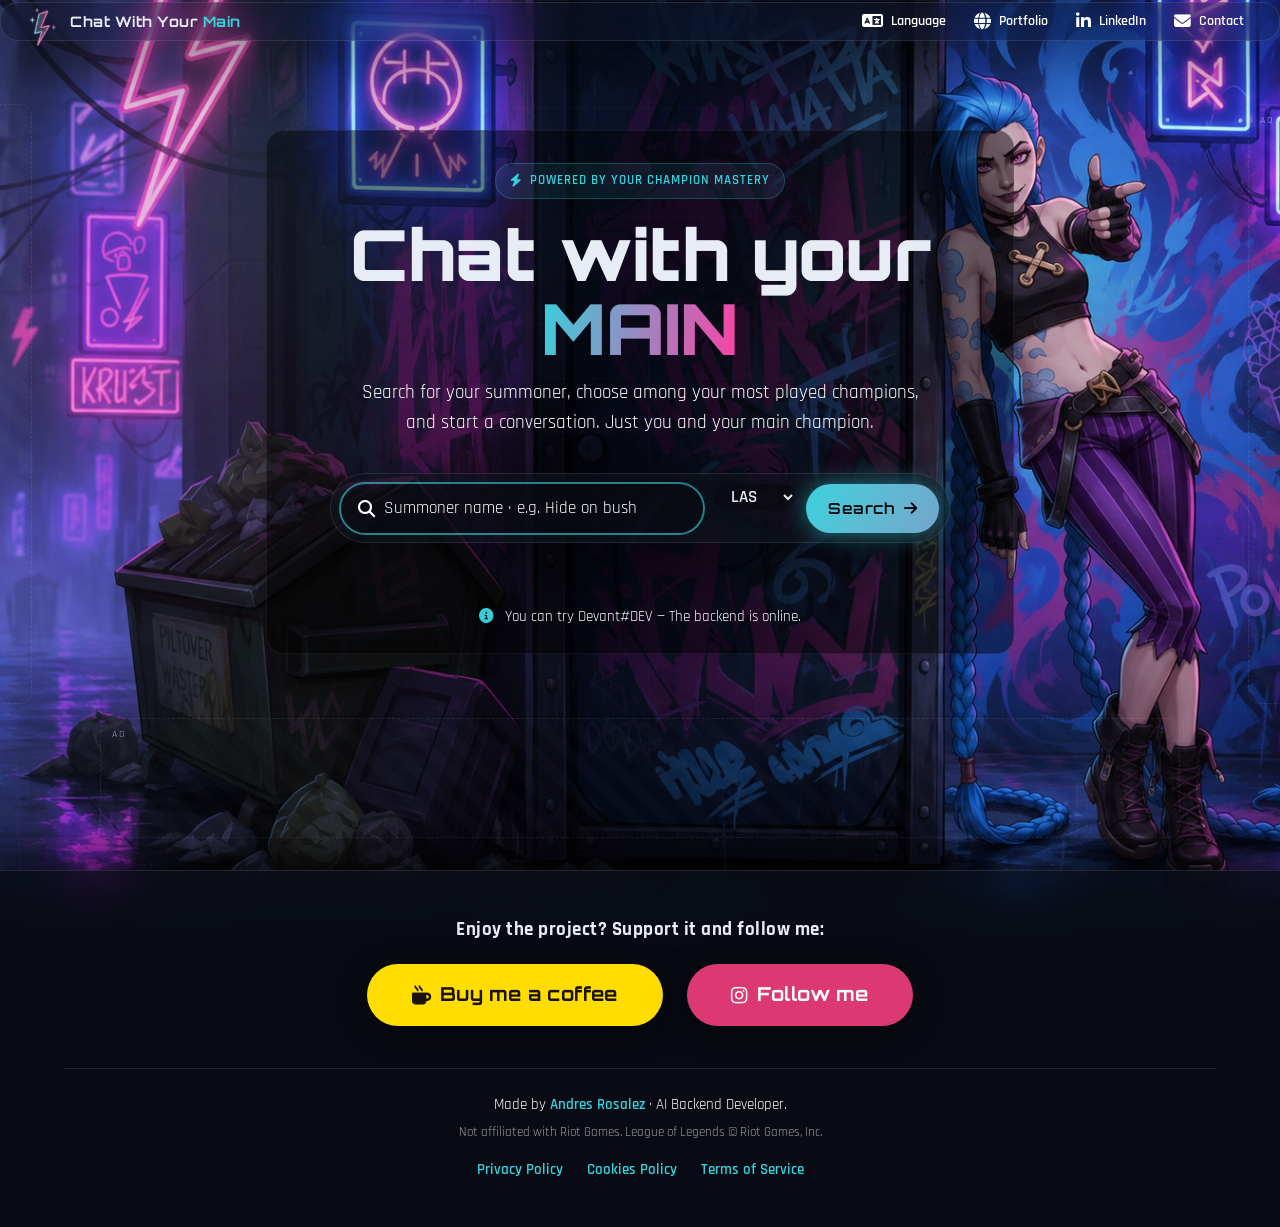
==== commit 479a50ae: "try to put ads" ====
--- a/index.html
+++ b/index.html
@@ -7,19 +7,46 @@
   <meta name="theme-color" content="#05060a" />
 
   <!-- ============================ SEO ============================ -->
-  <title>Chat With Your Main — Talk to your main champion</title>
-  <meta name="description"
-    content="Search for your League of Legends summoner and start a conversation with your most played champion. Futuristic interface, glassmorphism and a chat with personality." />
-  <meta name="author" content="Your Name" />
-  <meta property="og:title" content="Chat With Your Main" />
-  <meta property="og:description" content="Search your summoner and chat with your League of Legends main." />
-  <meta property="og:type" content="website" />
-
-  <!-- =============== hreflang (SEO multi‑idioma) ================ -->
-  <link rel="alternate" hreflang="es" href="https://tudominio.com/es/" />
-  <link rel="alternate" hreflang="en" href="https://tudominio.com/" />
-  <link rel="canonical" href="https://tudominio.com/" />
-
+  <!-- ============================ SEO ============================ -->
+<title>Chat With Your Main | Talk to Your Main Champion</title>
+
+<meta
+  name="description"
+  content="Search for your League of Legends summoner and chat with your most played champion using AI."
+/>
+
+<meta name="author" content="Andres Rosalez" />
+<meta name="robots" content="index, follow" />
+<meta name="theme-color" content="#05060a" />
+
+<link rel="canonical" href="https://chatwithyourmain.andresrosalez.dev/" />
+
+<!-- =============== hreflang (multi-language SEO) ================ -->
+<link rel="alternate" hreflang="en" href="https://chatwithyourmain.andresrosalez.dev/" />
+<link rel="alternate" hreflang="es" href="https://chatwithyourmain.andresrosalez.dev/es/" />
+<link rel="alternate" hreflang="pt" href="https://chatwithyourmain.andresrosalez.dev/pt/" />
+<link rel="alternate" hreflang="fr" href="https://chatwithyourmain.andresrosalez.dev/fr/" />
+<link rel="alternate" hreflang="de" href="https://chatwithyourmain.andresrosalez.dev/de/" />
+<link rel="alternate" hreflang="x-default" href="https://chatwithyourmain.andresrosalez.dev/" />
+
+<!-- Open Graph -->
+<meta property="og:title" content="Chat With Your Main" />
+<meta
+  property="og:description"
+  content="Search for your League of Legends summoner and chat with your most played champion using AI."
+/>
+<meta property="og:type" content="website" />
+<meta property="og:url" content="https://chatwithyourmain.andresrosalez.dev/" />
+<meta property="og:image" content="https://chatwithyourmain.andresrosalez.dev/og-image.jpg" />
+
+<!-- Twitter -->
+<meta name="twitter:card" content="summary_large_image" />
+<meta name="twitter:title" content="Chat With Your Main" />
+<meta
+  name="twitter:description"
+  content="Search for your League of Legends summoner and chat with your most played champion using AI."
+/>
+<meta name="twitter:image" content="https://chatwithyourmain.andresrosalez.dev/og-image.jpg" />
   <!-- ===================== Icons (Font Awesome) ===================== -->
   <link rel="stylesheet" href="https://cdnjs.cloudflare.com/ajax/libs/font-awesome/6.5.2/css/all.min.css" />
   <link rel="stylesheet" href="https://cdnjs.cloudflare.com/ajax/libs/font-awesome/4.7.0/css/font-awesome.min.css">
@@ -58,7 +85,7 @@
   <header class="site-header glass">
     <a class="brand" href="#top" aria-label="Chat With Your Main — home">
       <span class="brand__mark">
-        <img src="Icon.png">
+        <img src="Icon.png" alt="Chat With Your Main logo">
       </span>
       <span class="brand__text">
         Chat&nbsp;With&nbsp;Your&nbsp;<span class="brand__accent">Main</span>
@@ -67,14 +94,29 @@
 
     <nav class="site-nav" aria-label="Author links">
       <!-- Language switcher -->
-      <a class="site-nav__link" href="/es/" hreflang="es" aria-label="Versión en español">
-        <i class="fa-solid fa-language"></i><span>ES</span>
-      </a>
+      <div class="language-switcher">
+  <button
+    class="site-nav__link language-switcher__button"
+    type="button"
+    aria-label="Select language"
+  >
+    <i class="fa-solid fa-language"></i>
+    <span>Language</span>
+  </button>
+
+  <div class="language-switcher__menu">
+    <a href="/" hreflang="en" lang="en">🇺🇸 English</a>
+    <a href="/es/" hreflang="es" lang="es">🇪🇸 Español</a>
+    <a href="/pt/" hreflang="pt" lang="pt">🇧🇷 Português</a>
+    <a href="/fr/" hreflang="fr" lang="fr">🇫🇷 Français</a>
+    <a href="/de/" hreflang="de" lang="de">🇩🇪 Deutsch</a>
+  </div>
+</div>
       <!-- Personal branding -->
-      <a class="site-nav__link" href="https://andresrosalez.dev/" target="_blank" rel="noopener">
+      <a class="site-nav__link" href="https://andresrosalez.dev/" target="_blank" rel="noopener noreferrer">
         <i class="fa-solid fa-globe"></i><span>Portfolio</span>
       </a>
-      <a class="site-nav__link" href="https://www.linkedin.com/in/andres-rosalez" target="_blank" rel="noopener">
+      <a class="site-nav__link" href="https://www.linkedin.com/in/andres-rosalez" target="_blank" rel="noopener noreferrer">
         <i class="fa-brands fa-linkedin"></i><span>LinkedIn</span>
       </a>
       <a class="site-nav__link" href="mailto:andeliros@yahoo.com.ar">
@@ -89,12 +131,19 @@
     <!-- ===================== Left ad rail ===================== -->
     <aside class="ad-rail ad-rail--left" aria-label="Advertisement">
       <div class="ad-slot ad-slot--vertical" data-ad-format="vertical">
-        <ins class="adsbygoogle" style="display:block" data-ad-client="ca-pub-9816008441573456"
-          data-ad-slot="0000110000" data-ad-format="auto" data-full-width-responsive="true"></ins>
-       
-       <script>
-  (adsbygoogle = window.adsbygoogle || []).push({});
-</script>   <span class="ad-slot__label">Ad</span>
+       <script async src="https://pagead2.googlesyndication.com/pagead/js/adsbygoogle.js?client=ca-pub-9816008441573456"
+     crossorigin="anonymous"></script>
+<!-- left-sidebar -->
+<ins class="adsbygoogle"
+     style="display:block"
+     data-ad-client="ca-pub-9816008441573456"
+     data-ad-slot="6760257140"
+     data-ad-format="auto"
+     data-full-width-responsive="true"></ins>
+<script>
+     (adsbygoogle = window.adsbygoogle || []).push({});
+</script>
+       <span class="ad-slot__label">Ad</span>
       </div>
     </aside>
 
@@ -114,7 +163,7 @@
             </h1>
             <p class="hero__subtitle">
               Search for your summoner, choose among your most played champions,
-              and start a conversation. No secrets: just you and your main.
+              and start a conversation. Just you and your main champion.
             </p>
 
             <form id="search-form" class="search glass" autocomplete="off" novalidate>
@@ -146,7 +195,7 @@
             <p id="search-message" class="search__feedback" role="status" aria-live="polite"></p>
 
             <ul class="hero__hints">
-              <li><i class="fa-solid fa-circle-info"></i> you can try Devant#DEV — the backend is online.</li>
+              <li><i class="fa-solid fa-circle-info"></i> You can try Devant#DEV — The backend is online.</li>
             </ul>
           </div>
         </div>
@@ -213,12 +262,18 @@
 
       <!-- In-content ad -->
       <div class="ad-slot ad-slot--horizontal" data-ad-format="horizontal" aria-label="Advertisement">
-        <ins class="adsbygoogle" style="display:block" data-ad-client="ca-pub-9816008441573456"
-          data-ad-slot="1111111111" data-ad-format="auto" data-full-width-responsive="true"></ins>
-        
-        <script>
-  (adsbygoogle = window.adsbygoogle || []).push({});
-</script>
+        <script async src="https://pagead2.googlesyndication.com/pagead/js/adsbygoogle.js?client=ca-pub-9816008441573456"
+     crossorigin="anonymous"></script>
+      <!-- main-content -->
+      <ins class="adsbygoogle"
+          style="display:block"
+          data-ad-client="ca-pub-9816008441573456"
+          data-ad-slot="6931492005"
+          data-ad-format="auto"
+          data-full-width-responsive="true"></ins>
+      <script>
+          (adsbygoogle = window.adsbygoogle || []).push({});
+      </script>
   <span class="ad-slot__label">Ad</span>
       </div>
     </div>
@@ -226,12 +281,18 @@
     <!-- ===================== Right ad rail ===================== -->
     <aside class="ad-rail ad-rail--right" aria-label="Advertisement">
       <div class="ad-slot ad-slot--vertical" data-ad-format="vertical">
-        <ins class="adsbygoogle" style="display:block" data-ad-client="ca-pub-9816008441573456"
-          data-ad-slot="2222222222" data-ad-format="auto" data-full-width-responsive="true"></ins>
-        
-        <script>
-  (adsbygoogle = window.adsbygoogle || []).push({});
-</script>
+        <script async src="https://pagead2.googlesyndication.com/pagead/js/adsbygoogle.js?client=ca-pub-9816008441573456"
+              crossorigin="anonymous"></script>
+          <!-- right-sidebar -->
+          <ins class="adsbygoogle"
+              style="display:block"
+              data-ad-client="ca-pub-9816008441573456"
+              data-ad-slot="9286192603"
+              data-ad-format="auto"
+              data-full-width-responsive="true"></ins>
+          <script>
+              (adsbygoogle = window.adsbygoogle || []).push({});
+          </script>
   <span class="ad-slot__label">Ad</span>
       </div>
     </aside>
@@ -245,11 +306,11 @@
         Enjoy the project? Support it and follow me:
       </p>
       <div class="footer__buttons">
-        <a class="btn btn--coffee" href="https://cafecito.app/andresrosalez" target="_blank" rel="noopener">
+        <a class="btn btn--coffee" href="https://cafecito.app/andresrosalez" target="_blank" rel="noopener noreferrer">
           <i class="fa-solid fa-mug-hot"></i> Buy me a coffee
         </a>
-        <a class="btn btn--isnta" href="https://www.instagram.com/andres_rosalez" target="_blank" rel="noopener">
-          <i class="fa fa-instagram"></i> Followme!
+        <a class="btn btn--isnta" href="https://www.instagram.com/andres_rosalez" target="_blank" rel="noopener noreferrer">
+          <i class="fa fa-instagram"></i> Follow me
         </a>
       </div>
     </div>
@@ -263,12 +324,13 @@
       <p class="footer__legal">
         Not affiliated with Riot Games. League of Legends © Riot Games, Inc.
       </p>
-    </div>
-    <div class="footer__links">
+      <div class="footer__links">
   <a href="/legal/privacy.html">Privacy Policy</a>
   <a href="/legal/cookies.html">Cookies Policy</a>
   <a href="/legal/terms.html">Terms of Service</a>
 </div>
+    </div>
+   
   </footer>
 
   <script type="module" src="./js/app.js"></script>
--- a/styles.css
+++ b/styles.css
@@ -1176,4 +1176,46 @@
 
 .footer__links a:hover {
   color: var(--cyan);
+}
+
+.language-switcher {
+  position: relative;
+}
+
+.language-switcher__button {
+  width: 100%;
+}
+
+.language-switcher__menu {
+  position: absolute;
+  top: calc(100% + 0.5rem);
+  right: 0;
+  min-width: 180px;
+  display: none;
+  flex-direction: column;
+  gap: 0.25rem;
+  padding: 0.5rem;
+  border-radius: var(--radius-sm);
+  background: var(--glass-bg);
+  border: 1px solid var(--glass-stroke);
+  backdrop-filter: blur(var(--glass-blur));
+  box-shadow: var(--shadow);
+  z-index: 100;
+}
+
+.language-switcher:hover .language-switcher__menu,
+.language-switcher:focus-within .language-switcher__menu {
+  display: flex;
+}
+
+.language-switcher__menu a {
+  padding: 0.75rem 1rem;
+  border-radius: 10px;
+  color: var(--text-muted);
+  transition: background 0.2s ease;
+}
+
+.language-switcher__menu a:hover {
+  background: rgba(255, 255, 255, 0.06);
+  color: var(--text);
 }
